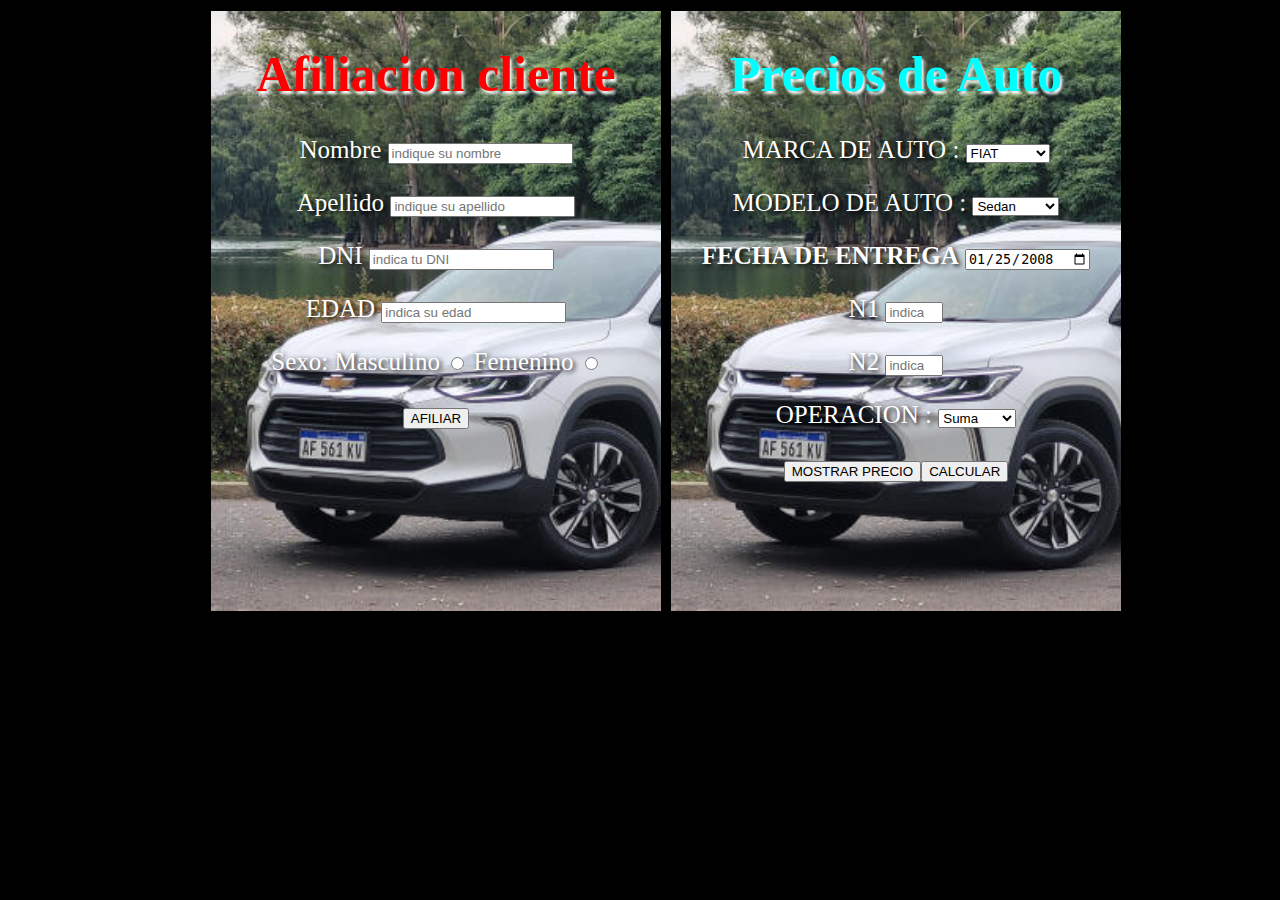
==== index3.html @ cacad21b "primer commit" ====
<!DOCTYPE html>
<html lang="en">
  <head>
    <meta charset="UTF-8" />
    <meta name="viewport" content="width=device-width, initial-scale=1.0" />
    <title>Sistema Auto</title>
    <script src="./codigo.js"></script>

    <link rel="stylesheet" href="style.css" />
  </head>
  <body>
    <div class="div2" style="margin-left: 200px">
      <h1>Afiliacion cliente</h1>

      <form>
        <p>
          Nombre
          <input
            type="text0"
            name="nombre"
            id="nombre"
            placeholder="indique su nombre"
          />
        </p>
        <p>
          Apellido
          <input
            type="text"
            name="apellido"
            id="apellido"
            placeholder="indique su apellido"
          />
        </p>
        <p>
          DNI
          <input
            type="number"
            name="dni"
            id="dni"
            placeholder="indica tu DNI"
          />
        </p>
        <p>
          EDAD
          <input
            type="number"
            name="edad"
            id="edad"
            placeholder="indica su edad"
          />
        </p>
        <p>
          Sexo: Masculino
          <input type="radio" name="sexo" value="masculino" /> Femenino
          <input type="radio" name="sexo" value="femenino" />
        </p>
      </form>

      <button onclick="afiliar()">AFILIAR</button>
      <p id="resultado"></p>
    </div>

    <div class="div2">
      <h1 class="h1e">Precios de Auto</h1>

      <form>
        <p>
          MARCA DE AUTO :
          <select name="carrera" id="marca">
            <option value="1">FIAT</option>
            <option value="2">RENAULT</option>
            <option value="3">AUDI</option>
          </select>
        </p>

        <p>
          MODELO DE AUTO :
          <select name="modelo" id="modelo">
            <option value="1">Sedan</option>
            <option value="2">Camioneta</option>
            <option value="3">Deportivo</option>
          </select>
        </p>

        <p>
          <strong>FECHA DE ENTREGA</strong>
          <input type="date" name="fecha" value="2008-01-25" />
        </p>

        <p>
          N1
          <input type="number" name="n1" id="n1" placeholder="indica su edad" />
        </p>

        <p>
          N2
          <input type="number" name="n2" id="n2" placeholder="indica su edad" />
        </p>

        <p>
          OPERACION :
          <select name="operar" id="opera">
            <option value="1">Suma</option>
            <option value="2">Resta</option>
            <option value="3">Multiplica</option>
          </select>
        </p>
      </form>

      <button onclick="precio()">MOSTRAR PRECIO</button>
      <button onclick="calcular()">CALCULAR</button>

      <p id="resultado2"></p>
    </div>
  </body>
</html>
---- style.css ----
h1 {
  color: red;
  text-shadow: 2px 3px 3px white;
}


body{


background-color: black;


}

#lista {
  text-align: center;
  font-size: 25px;
  color: black;
  background-color: white;
  list-style-type: none;

  /*gdshfsgfsdsdjhg*/
}

.formulario1 {
  text-align: center;
  background-color: blue;
  color: black;
  font-family: "Times New Roman", Times, serif;
}

.titulo2 {
  text-align: center;
  text-shadow: 2px 2px 3px black;
}


.h1e{

color:aqua;

}




.div1{
background-image: url(/imagenes/ventas-febrero-2023.jpg);
width: 100%;
height: 600px;
text-align: center;
font-size: 30px;
color:white;
padding-top: 150px;
background-repeat: no-repeat;
background-size: cover;
text-shadow: 2px 2px 5px black;




}

.div2{

border: solid black;
display: inline-table;
color:white;
width: 450px;
height: 600px;
text-align: center;
background-image: url(/imagenes/inter.jpg);
font-size: 25px;
text-shadow: 2px 2px 5px black;
background-size: cover;






}

#n1,#n2{

width: 50px;


}
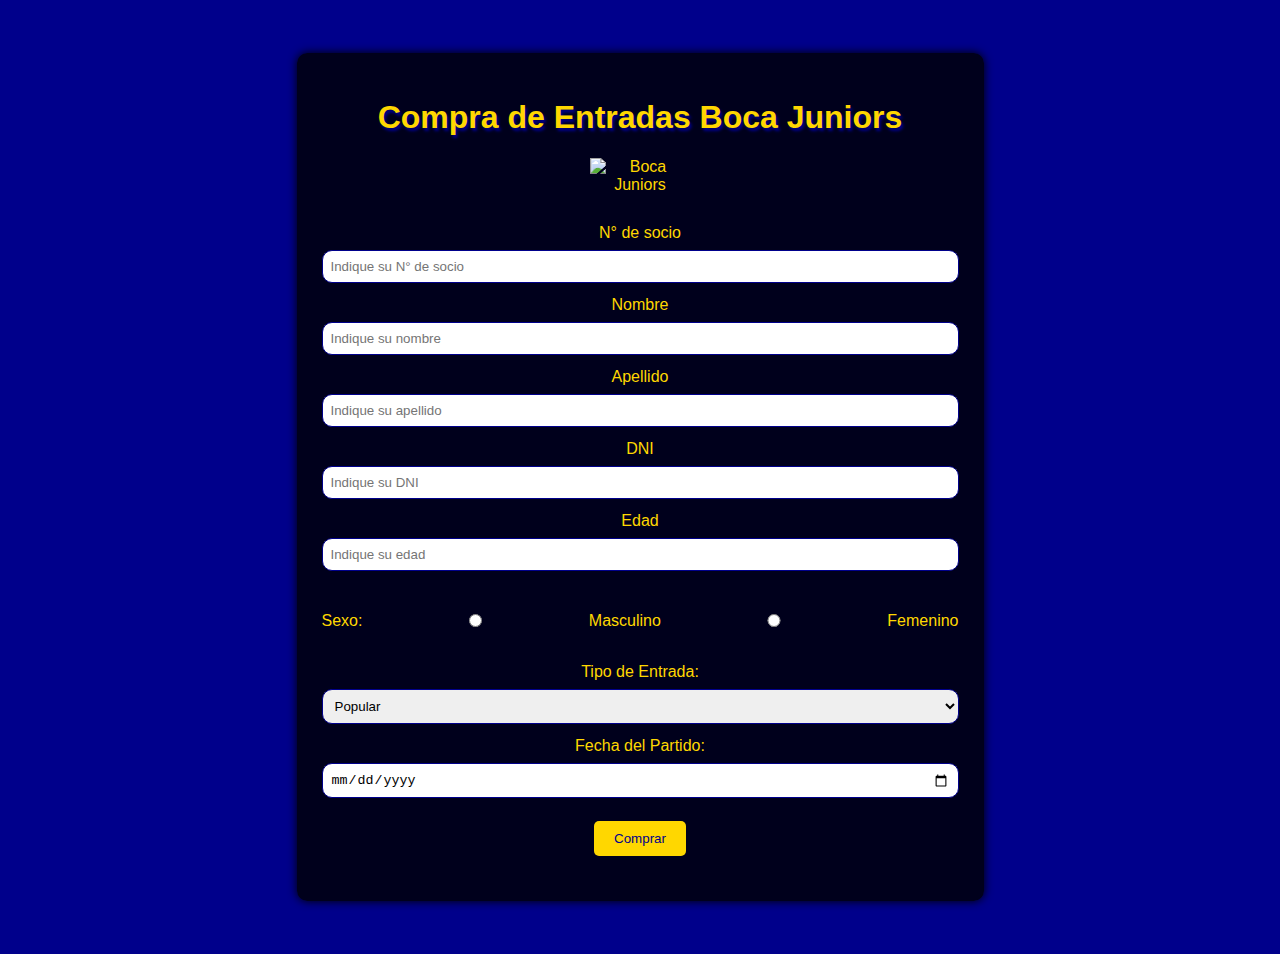
==== commit e5ccda6a: "Add files via upload" ====
--- a/index3.html
+++ b/index3.html
@@ -1,116 +1,61 @@
 <!DOCTYPE html>
-<html lang="en">
-  <head>
+<html lang="es">
+<head>
     <meta charset="UTF-8" />
     <meta name="viewport" content="width=device-width, initial-scale=1.0" />
-    <title>Sistema Auto</title>
+    <title>Comprar Entradas Boca Juniors</title>
     <script src="./codigo.js"></script>
+    <link rel="stylesheet" href="style.css" />
+</head>
+<body id="formularioboca">
+    <div class="container">
+        <h1 id="h1boca">Compra de Entradas Boca Juniors</h1>
+        <img id="logo" src="/Proyecto-final-boca/lab_compu_bocaaa-main/imagenes/Boca_Juniors_logo18.svg.png" alt="Boca Juniors">
 
-    <link rel="stylesheet" href="style.css" />
-  </head>
-  <body>
-    <div class="div2" style="margin-left: 200px">
-      <h1>Afiliacion cliente</h1>
+        <form>
+            <p>N° de socio
+              <input type="text" name="numerodesocio"  id="numerodesocio" placeholder="Indique su N° de socio"
+            </p>
+            <p>
+                Nombre
+                <input type="text" name="nombre" id="nombre" placeholder="Indique su nombre" />
+            </p>
+            <p>
+                Apellido
+                <input type="text" name="apellido" id="apellido" placeholder="Indique su apellido" />
+            </p>
+            <p>
+                DNI
+                <input type="number" name="dni" id="dni" placeholder="Indique su DNI" />
+            </p>
+            <p>
+                Edad
+                <input type="number" name="edad" id="edad" placeholder="Indique su edad" />
+            </p>
+            <br>
+            <p class="sexo-linea">
+                Sexo: 
+                <input value="masculino"  type="radio" name="sexo"  /> Masculino 
+                <input value="femenino" type="radio" name="sexo"  /> Femenino
+            </p>
+            <br>
+            
+            <p>
+                Tipo de Entrada:
+                <select name="tipo_entrada" id="tipo_entrada">
+                    <option value="popular">Popular</option>
+                    <option value="platea">Platea</option>
+                    <option value="vip">VIP</option>
+                </select>
+            </p>
+            <p>
+                Fecha del Partido:
+                <input type="date" name="fecha_partido" id="fecha_partido" />
+            </p>
 
-      <form>
-        <p>
-          Nombre
-          <input
-            type="text0"
-            name="nombre"
-            id="nombre"
-            placeholder="indique su nombre"
-          />
-        </p>
-        <p>
-          Apellido
-          <input
-            type="text"
-            name="apellido"
-            id="apellido"
-            placeholder="indique su apellido"
-          />
-        </p>
-        <p>
-          DNI
-          <input
-            type="number"
-            name="dni"
-            id="dni"
-            placeholder="indica tu DNI"
-          />
-        </p>
-        <p>
-          EDAD
-          <input
-            type="number"
-            name="edad"
-            id="edad"
-            placeholder="indica su edad"
-          />
-        </p>
-        <p>
-          Sexo: Masculino
-          <input type="radio" name="sexo" value="masculino" /> Femenino
-          <input type="radio" name="sexo" value="femenino" />
-        </p>
-      </form>
-
-      <button onclick="afiliar()">AFILIAR</button>
-      <p id="resultado"></p>
+          </form>
+          <button onclick="window.location.href='index4.html'">Comprar</button>
+          <p id="resultado"></p>
     </div>
-
-    <div class="div2">
-      <h1 class="h1e">Precios de Auto</h1>
-
-      <form>
-        <p>
-          MARCA DE AUTO :
-          <select name="carrera" id="marca">
-            <option value="1">FIAT</option>
-            <option value="2">RENAULT</option>
-            <option value="3">AUDI</option>
-          </select>
-        </p>
-
-        <p>
-          MODELO DE AUTO :
-          <select name="modelo" id="modelo">
-            <option value="1">Sedan</option>
-            <option value="2">Camioneta</option>
-            <option value="3">Deportivo</option>
-          </select>
-        </p>
-
-        <p>
-          <strong>FECHA DE ENTREGA</strong>
-          <input type="date" name="fecha" value="2008-01-25" />
-        </p>
-
-        <p>
-          N1
-          <input type="number" name="n1" id="n1" placeholder="indica su edad" />
-        </p>
-
-        <p>
-          N2
-          <input type="number" name="n2" id="n2" placeholder="indica su edad" />
-        </p>
-
-        <p>
-          OPERACION :
-          <select name="operar" id="opera">
-            <option value="1">Suma</option>
-            <option value="2">Resta</option>
-            <option value="3">Multiplica</option>
-          </select>
-        </p>
-      </form>
-
-      <button onclick="precio()">MOSTRAR PRECIO</button>
-      <button onclick="calcular()">CALCULAR</button>
-
-      <p id="resultado2"></p>
-    </div>
-  </body>
+</body>
 </html>
--- a/style.css
+++ b/style.css
@@ -1,25 +1,87 @@
-h1 {
-  color: red;
-  text-shadow: 2px 3px 3px white;
+/* Estilos generales */
+body {
+  font-family: 'Arial', sans-serif;
+  background-color: #00008B; /* Azul oscuro */
+  color: #FFD700; /* Dorado */
+  text-align: center;
+  margin: 0;
+  padding: 3px;
+  background-image: url('/Proyecto-final-boca/lab_compu_bocaaa-main/imagenes/Boca_Juniors_logo18.svg.png');
+  background-repeat: repeat; /* Repetir la imagen en mosaico */
+  background-size: 100px 110px; /* Tamaño reducido de la imagen de fondo */
 }
 
-
-body{
-
-
-background-color: black;
-
-
+/* Contenedor principal */
+.container {
+  margin: 50px auto;
+  width: 50%;
+  background-color: rgba(0, 0, 0, 0.8); /* Gris oscuro con transparencia */
+  padding: 25px;
+  border-radius: 10px;
+  box-shadow: 0px 0px 10px 0px #000000;
 }
 
+/* Títulos */
+h1 {
+  color: #FFD700;
+  text-shadow: 2px 3px 3px #00008B;
+}
+
+/* Imágenes */
+img {
+  max-width: 100px; /* Tamaño reducido de la imagen */
+  height: auto;
+  margin-bottom: 25px;
+}
+
+/* Formularios */
+form p {
+  margin: 5px 0;
+}
+
+input, select {
+  padding: 8px;
+  margin: 8px 0;
+  width: 100%;
+  border: 1px solid #00008B; /* Azul oscuro */
+  border-radius: 10px;
+  box-sizing: border-box;
+}
+
+/* Botones */
+button {
+  background-color: #FFD700; /* Dorado */
+  color: #00008B; /* Azul oscuro */
+  padding: 10px 20px;
+  border: none;
+  border-radius: 5px;
+  cursor: pointer;
+  margin-top: 10px;
+}
+
+button:hover {
+  background-color: #DAA520; /* Dorado oscuro */
+}
+
+/* Estilo para el resultado */
+#resultado {
+  margin-top: 20px;
+  font-size: 1.2em;
+  color: #00008B; /* Azul oscuro */
+}
+
+/* Estilo para radio buttons */
+input[type="radio"] {
+  margin-left: 10px;
+}
+
+/* Estilo personalizado */
 #lista {
   text-align: center;
   font-size: 25px;
   color: black;
   background-color: white;
   list-style-type: none;
-
-  /*gdshfsgfsdsdjhg*/
 }
 
 .formulario1 {
@@ -34,56 +96,54 @@
   text-shadow: 2px 2px 3px black;
 }
 
-
-.h1e{
-
-color:aqua;
-
+.h1e {
+  color: aqua;
 }
 
-
-
-
-.div1{
-background-image: url(/imagenes/ventas-febrero-2023.jpg);
-width: 100%;
-height: 600px;
-text-align: center;
-font-size: 30px;
-color:white;
-padding-top: 150px;
-background-repeat: no-repeat;
-background-size: cover;
-text-shadow: 2px 2px 5px black;
-
-
-
-
+#n1, #n2 {
+  width: 50px;
 }
 
-.div2{
-
-border: solid black;
-display: inline-table;
-color:white;
-width: 450px;
-height: 600px;
-text-align: center;
-background-image: url(/imagenes/inter.jpg);
-font-size: 25px;
-text-shadow: 2px 2px 5px black;
-background-size: cover;
-
-
-
-
-
-
+.formularioboca {
+  background-image: url('/Proyecto-final-boca/lab_compu_bocaaa-main/imagenes/Boca_Juniors_logo18.svg.png');
+  background-repeat: repeat; /* Repetir la imagen en mosaico */
+  background-size: 150px 150px; /* Ajustar el tamaño de la imagen de fondo */
 }
 
-#n1,#n2{
+.h1boca {
+  width: px;
+  height: 10px;
+}
 
-width: 50px;
+/* Flexbox para el campo sexo */
+.sexo-linea {
+  display: flex;
+  align-items: center;
+  justify-content: center;
+  margin: 10px 0;
+}
 
+.sexo-linea input[type="radio"] {
+  margin: 0 10px;
+}
 
+/* Estilos para las butacas */
+.seat {
+  width: 50px;
+  height: 50px;
+  background-color: #FFD700; /* Dorado */
+  border: 1px solid #00008B; /* Azul oscuro */
+  display: flex;
+  align-items: center;
+  justify-content: center;
+  cursor: pointer;
+  color: black; /* Color del texto dentro de los cuadrantes */
 }
+
+.seat.available {
+  background-color: #90EE90; /* Verde claro para disponibles */
+}
+
+.seat.occupied {
+  background-color: #FF6347; /* Rojo tomate para ocupadas */
+}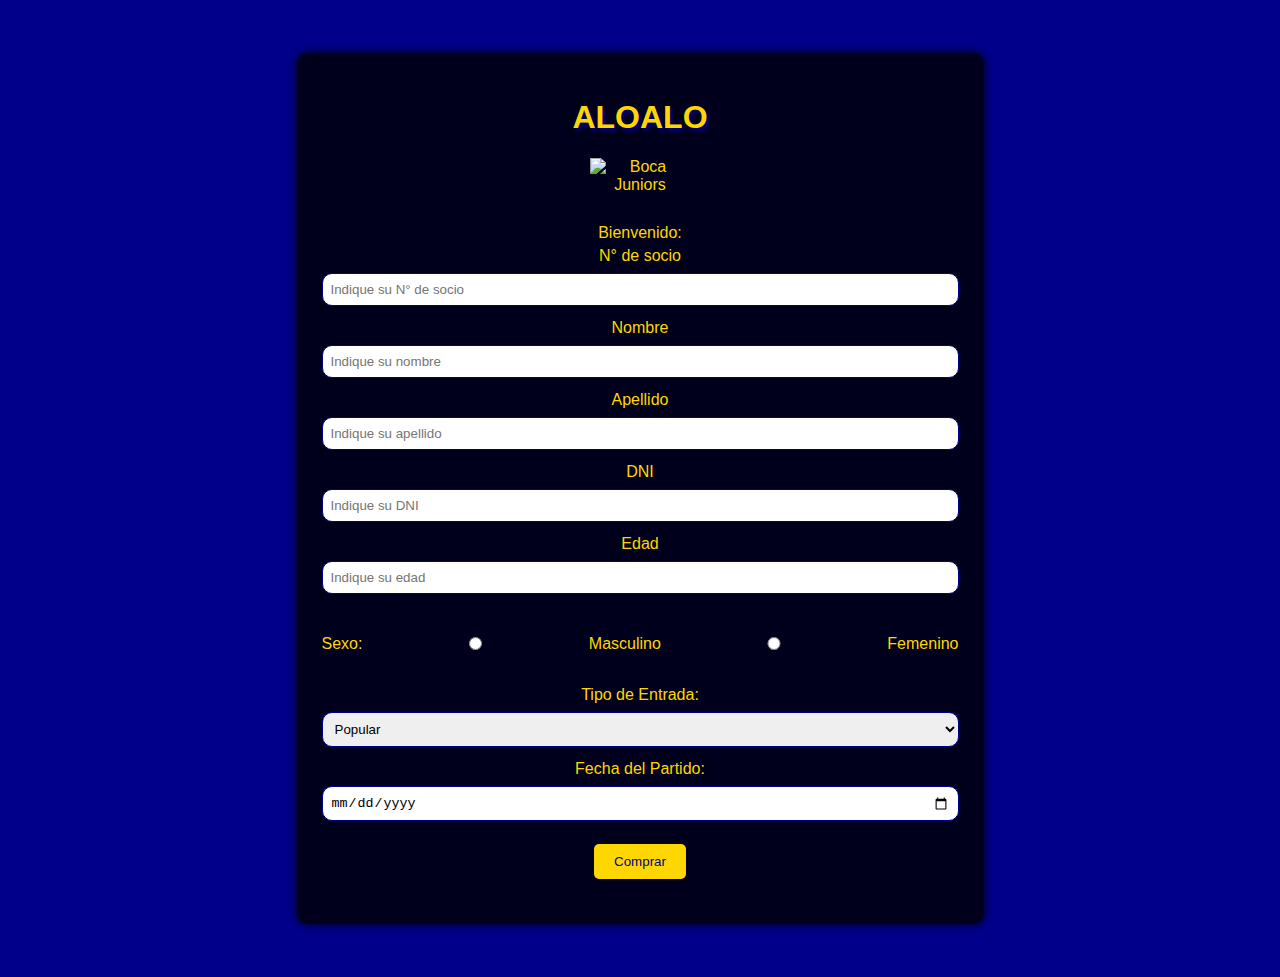
==== commit 773f1c12: "nose que hice pero anda" ====
--- a/index3.html
+++ b/index3.html
@@ -9,12 +9,14 @@
 </head>
 <body id="formularioboca">
     <div class="container">
-        <h1 id="h1boca">Compra de Entradas Boca Juniors</h1>
+        <h1>ALOALO</h1>
         <img id="logo" src="/Proyecto-final-boca/lab_compu_bocaaa-main/imagenes/Boca_Juniors_logo18.svg.png" alt="Boca Juniors">
 
         <form>
+            <p id="name_socio" ></p>
+
             <p>N° de socio
-              <input type="text" name="numerodesocio"  id="numerodesocio" placeholder="Indique su N° de socio"
+              <input type="text" name="numerodesocio"  id="numerodesocio" placeholder="Indique su N° de socio"/>
             </p>
             <p>
                 Nombre
--- a/style.css
+++ b/style.css
@@ -1,3 +1,92 @@
+h1 {
+  color: rgb(17, 15, 15);
+  text-shadow: 2px 3px 3px white;
+}
+
+
+body{
+
+
+background-color: rgb(7, 13, 99);
+
+
+}
+
+#lista {
+  text-align: center;
+  font-size: 25px;
+  color: black;
+  background-color: white;
+  list-style-type: none;
+
+  /*gdshfsgfsdsdjhg*/
+}
+
+.formulario1 {
+  text-align: center;
+  background-color: blue;
+  color: black;
+  font-family: "Times New Roman", Times, serif;
+}
+
+.titulo2 {
+  text-align: center;
+  text-shadow: 2px 2px 3px black;
+}
+
+
+.h1e{
+
+color:aqua;
+
+}
+
+
+
+
+.div1{
+background-image: url(/imagenes/imagen_login.jpg);
+width: 100%;
+height: 480px;
+text-align: center;
+font-size: 30px;
+color:white;
+padding-top: 150px;
+background-repeat: no-repeat;
+background-size: cover;
+text-shadow: 2px 2px 5px black;
+
+
+
+
+}
+
+.div2{
+
+border: solid black;
+display: inline-table;
+color:white;
+width: 450px;
+height: 600px;
+text-align: center;
+background-image: url(/imagenes/inter.jpg);
+font-size: 25px;
+text-shadow: 2px 2px 5px black;
+background-size: cover;
+
+
+
+
+
+
+}
+
+#n1,#n2{
+
+width: 50px;
+
+
+}
 /* Estilos generales */
 body {
   font-family: 'Arial', sans-serif;
@@ -146,4 +235,4 @@
 
 .seat.occupied {
   background-color: #FF6347; /* Rojo tomate para ocupadas */
-}+}
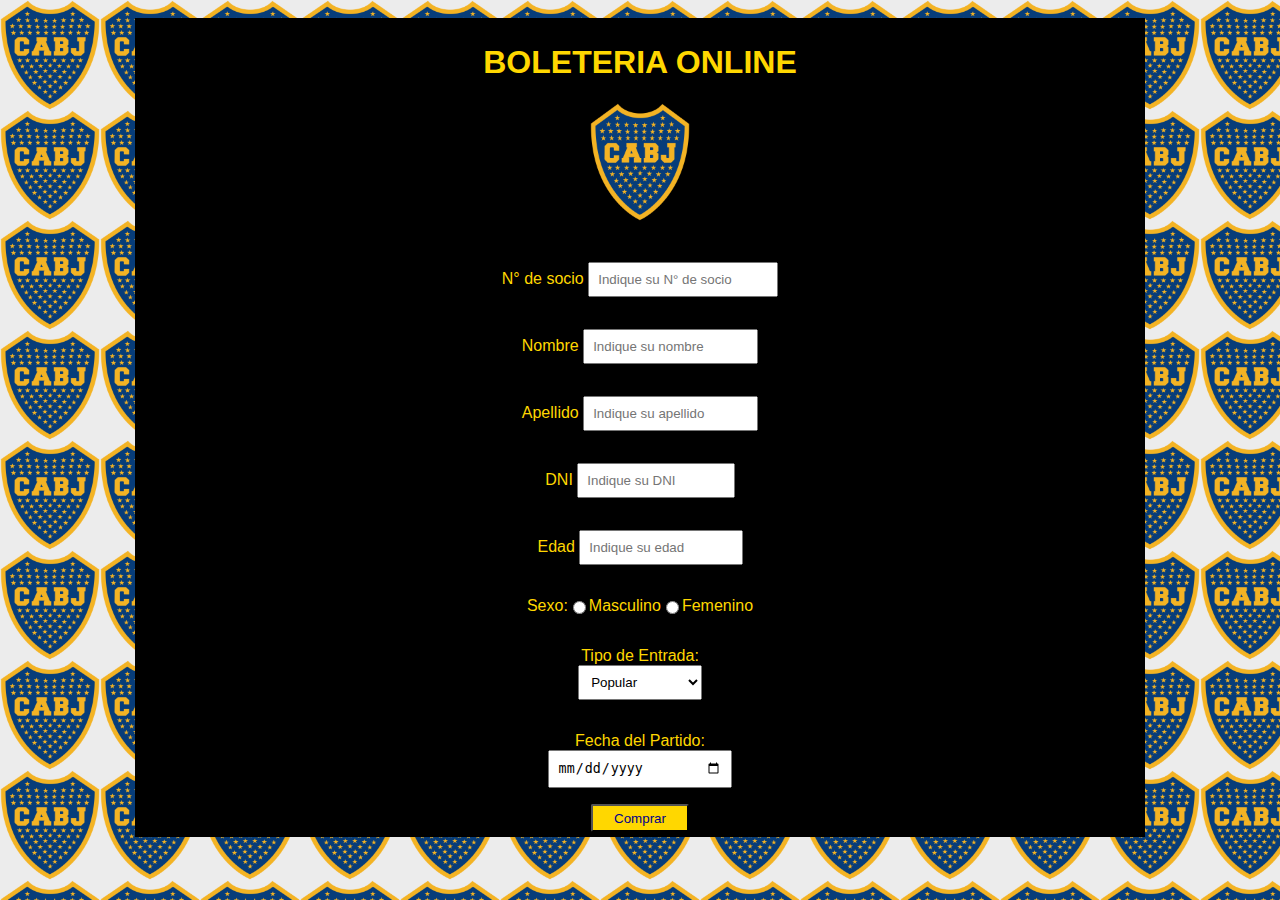
==== commit 273cf51f: "Add files via upload" ====
--- a/index3.html
+++ b/index3.html
@@ -6,58 +6,35 @@
     <title>Comprar Entradas Boca Juniors</title>
     <script src="./codigo.js"></script>
     <link rel="stylesheet" href="style.css" />
+  
 </head>
-<body id="formularioboca">
-    <div class="container">
-        <h1>ALOALO</h1>
-        <img id="logo" src="/Proyecto-final-boca/lab_compu_bocaaa-main/imagenes/Boca_Juniors_logo18.svg.png" alt="Boca Juniors">
-
-        <form>
-            <p id="name_socio" ></p>
-
-            <p>N° de socio
-              <input type="text" name="numerodesocio"  id="numerodesocio" placeholder="Indique su N° de socio"/>
-            </p>
-            <p>
-                Nombre
-                <input type="text" name="nombre" id="nombre" placeholder="Indique su nombre" />
-            </p>
-            <p>
-                Apellido
-                <input type="text" name="apellido" id="apellido" placeholder="Indique su apellido" />
-            </p>
-            <p>
-                DNI
-                <input type="number" name="dni" id="dni" placeholder="Indique su DNI" />
-            </p>
-            <p>
-                Edad
-                <input type="number" name="edad" id="edad" placeholder="Indique su edad" />
-            </p>
-            <br>
+<body class="index3" >
+    <div>
+        <form id="formularioboca" >
+        <h1>BOLETERIA ONLINE</h1>
+        <img id="logo" src="imagenes/escudo_bokita.png" >
+            <p> N° de socio <input type="text" name="numerodesocio" id="numerodesocio" placeholder="Indique su N° de socio" /></p>
+            <p>Nombre <input type="text" name="nombre" id="nombre" placeholder="Indique su nombre" /></p>
+            <p>Apellido <input type="text" name="apellido" id="apellido" placeholder="Indique su apellido" /></p>
+            <p>DNI <input type="number" name="dni" id="dni" placeholder="Indique su DNI" /></p>
+            <p>Edad <input type="number" name="edad" id="edad" placeholder="Indique su edad" /></p>
             <p class="sexo-linea">
                 Sexo: 
-                <input value="masculino"  type="radio" name="sexo"  /> Masculino 
-                <input value="femenino" type="radio" name="sexo"  /> Femenino
+                <input value="masculino" type="radio" name="sexo" /> Masculino 
+                <input value="femenino" type="radio" name="sexo" /> Femenino
             </p>
-            <br>
-            
-            <p>
-                Tipo de Entrada:
+            <p>Tipo de Entrada:
                 <select name="tipo_entrada" id="tipo_entrada">
                     <option value="popular">Popular</option>
                     <option value="platea">Platea</option>
                     <option value="vip">VIP</option>
                 </select>
             </p>
-            <p>
-                Fecha del Partido:
-                <input type="date" name="fecha_partido" id="fecha_partido" />
-            </p>
-
-          </form>
-          <button onclick="window.location.href='index4.html'">Comprar</button>
-          <p id="resultado"></p>
+            <p>Fecha del Partido: <input type="date" name="fecha_partido" id="fecha_partido" /></p>
+       
+        <button onclick="window.location.href='index4.html'">Comprar</button>
+        
+    </form>
     </div>
 </body>
 </html>
--- a/style.css
+++ b/style.css
@@ -1,238 +1,74 @@
-h1 {
-  color: rgb(17, 15, 15);
-  text-shadow: 2px 3px 3px white;
+.index2{
+  font-family: Impact, Haettenschweiler, 'Arial Narrow Bold', sans-serif;
+  background-color: #ffffff;
+  color: #ffffff;
+  font-size: 20px;
+  text-align: center;
+  background-image: url('/imagenes/imagen_login.jpg');
+  background-repeat: no-repeat;
+  background-size: 100% auto;
+  justify-content: center;
+  align-items: center;
+}
+#ingreso
+{
+  display: flex;
+  flex-direction: column;
+  align-items: center;
 }
 
 
-body{
-
-
-background-color: rgb(7, 13, 99);
-
-
+.index3{
+  font-family: Impact, Haettenschweiler, 'Arial Narrow Bold', sans-serif;
+  background-color: #ececec;
+  color: #FFD700;
+  padding: 10px;
+  background-image: url('/imagenes/escudo_bokita.png');
+  background-repeat: repeat; 
+  background-size: 100px 110px; 
+  display: flex;
+  justify-content: center;
 }
-
-#lista {
+#formularioboca {
+  background-color: black;
+  width: 1000px;
+  padding: 5px;
   text-align: center;
-  font-size: 25px;
-  color: black;
-  background-color: white;
-  list-style-type: none;
-
-  /*gdshfsgfsdsdjhg*/
+  display: flex;
+  flex-direction: column;
+  justify-content: left;
+  align-items:center;
+  max-width: 1000px;
 }
-
-.formulario1 {
-  text-align: center;
-  background-color: blue;
-  color: black;
-  font-family: "Times New Roman", Times, serif;
+#logo {
+  max-width: 100px; 
+  height: auto;
+  margin-bottom: 25px;
+  
 }
-
-.titulo2 {
-  text-align: center;
-  text-shadow: 2px 2px 3px black;
+.sexo-linea {
+  display: flex;
 }
 
 
-.h1e{
 
-color:aqua;
+input, select {
+  padding: 8px;
+  width: 60%;  
+}
+
+button {
+  background-color: #FFD700; 
+  color: #00008B; 
+  padding: 5px 21px;
+  border-radius: 2px;
+  height: 28px;
+  width: auto;
+  text-align: center;
+  
 
 }
 
 
 
 
-.div1{
-background-image: url(/imagenes/imagen_login.jpg);
-width: 100%;
-height: 480px;
-text-align: center;
-font-size: 30px;
-color:white;
-padding-top: 150px;
-background-repeat: no-repeat;
-background-size: cover;
-text-shadow: 2px 2px 5px black;
-
-
-
-
-}
-
-.div2{
-
-border: solid black;
-display: inline-table;
-color:white;
-width: 450px;
-height: 600px;
-text-align: center;
-background-image: url(/imagenes/inter.jpg);
-font-size: 25px;
-text-shadow: 2px 2px 5px black;
-background-size: cover;
-
-
-
-
-
-
-}
-
-#n1,#n2{
-
-width: 50px;
-
-
-}
-/* Estilos generales */
-body {
-  font-family: 'Arial', sans-serif;
-  background-color: #00008B; /* Azul oscuro */
-  color: #FFD700; /* Dorado */
-  text-align: center;
-  margin: 0;
-  padding: 3px;
-  background-image: url('/Proyecto-final-boca/lab_compu_bocaaa-main/imagenes/Boca_Juniors_logo18.svg.png');
-  background-repeat: repeat; /* Repetir la imagen en mosaico */
-  background-size: 100px 110px; /* Tamaño reducido de la imagen de fondo */
-}
-
-/* Contenedor principal */
-.container {
-  margin: 50px auto;
-  width: 50%;
-  background-color: rgba(0, 0, 0, 0.8); /* Gris oscuro con transparencia */
-  padding: 25px;
-  border-radius: 10px;
-  box-shadow: 0px 0px 10px 0px #000000;
-}
-
-/* Títulos */
-h1 {
-  color: #FFD700;
-  text-shadow: 2px 3px 3px #00008B;
-}
-
-/* Imágenes */
-img {
-  max-width: 100px; /* Tamaño reducido de la imagen */
-  height: auto;
-  margin-bottom: 25px;
-}
-
-/* Formularios */
-form p {
-  margin: 5px 0;
-}
-
-input, select {
-  padding: 8px;
-  margin: 8px 0;
-  width: 100%;
-  border: 1px solid #00008B; /* Azul oscuro */
-  border-radius: 10px;
-  box-sizing: border-box;
-}
-
-/* Botones */
-button {
-  background-color: #FFD700; /* Dorado */
-  color: #00008B; /* Azul oscuro */
-  padding: 10px 20px;
-  border: none;
-  border-radius: 5px;
-  cursor: pointer;
-  margin-top: 10px;
-}
-
-button:hover {
-  background-color: #DAA520; /* Dorado oscuro */
-}
-
-/* Estilo para el resultado */
-#resultado {
-  margin-top: 20px;
-  font-size: 1.2em;
-  color: #00008B; /* Azul oscuro */
-}
-
-/* Estilo para radio buttons */
-input[type="radio"] {
-  margin-left: 10px;
-}
-
-/* Estilo personalizado */
-#lista {
-  text-align: center;
-  font-size: 25px;
-  color: black;
-  background-color: white;
-  list-style-type: none;
-}
-
-.formulario1 {
-  text-align: center;
-  background-color: blue;
-  color: black;
-  font-family: "Times New Roman", Times, serif;
-}
-
-.titulo2 {
-  text-align: center;
-  text-shadow: 2px 2px 3px black;
-}
-
-.h1e {
-  color: aqua;
-}
-
-#n1, #n2 {
-  width: 50px;
-}
-
-.formularioboca {
-  background-image: url('/Proyecto-final-boca/lab_compu_bocaaa-main/imagenes/Boca_Juniors_logo18.svg.png');
-  background-repeat: repeat; /* Repetir la imagen en mosaico */
-  background-size: 150px 150px; /* Ajustar el tamaño de la imagen de fondo */
-}
-
-.h1boca {
-  width: px;
-  height: 10px;
-}
-
-/* Flexbox para el campo sexo */
-.sexo-linea {
-  display: flex;
-  align-items: center;
-  justify-content: center;
-  margin: 10px 0;
-}
-
-.sexo-linea input[type="radio"] {
-  margin: 0 10px;
-}
-
-/* Estilos para las butacas */
-.seat {
-  width: 50px;
-  height: 50px;
-  background-color: #FFD700; /* Dorado */
-  border: 1px solid #00008B; /* Azul oscuro */
-  display: flex;
-  align-items: center;
-  justify-content: center;
-  cursor: pointer;
-  color: black; /* Color del texto dentro de los cuadrantes */
-}
-
-.seat.available {
-  background-color: #90EE90; /* Verde claro para disponibles */
-}
-
-.seat.occupied {
-  background-color: #FF6347; /* Rojo tomate para ocupadas */
-}
